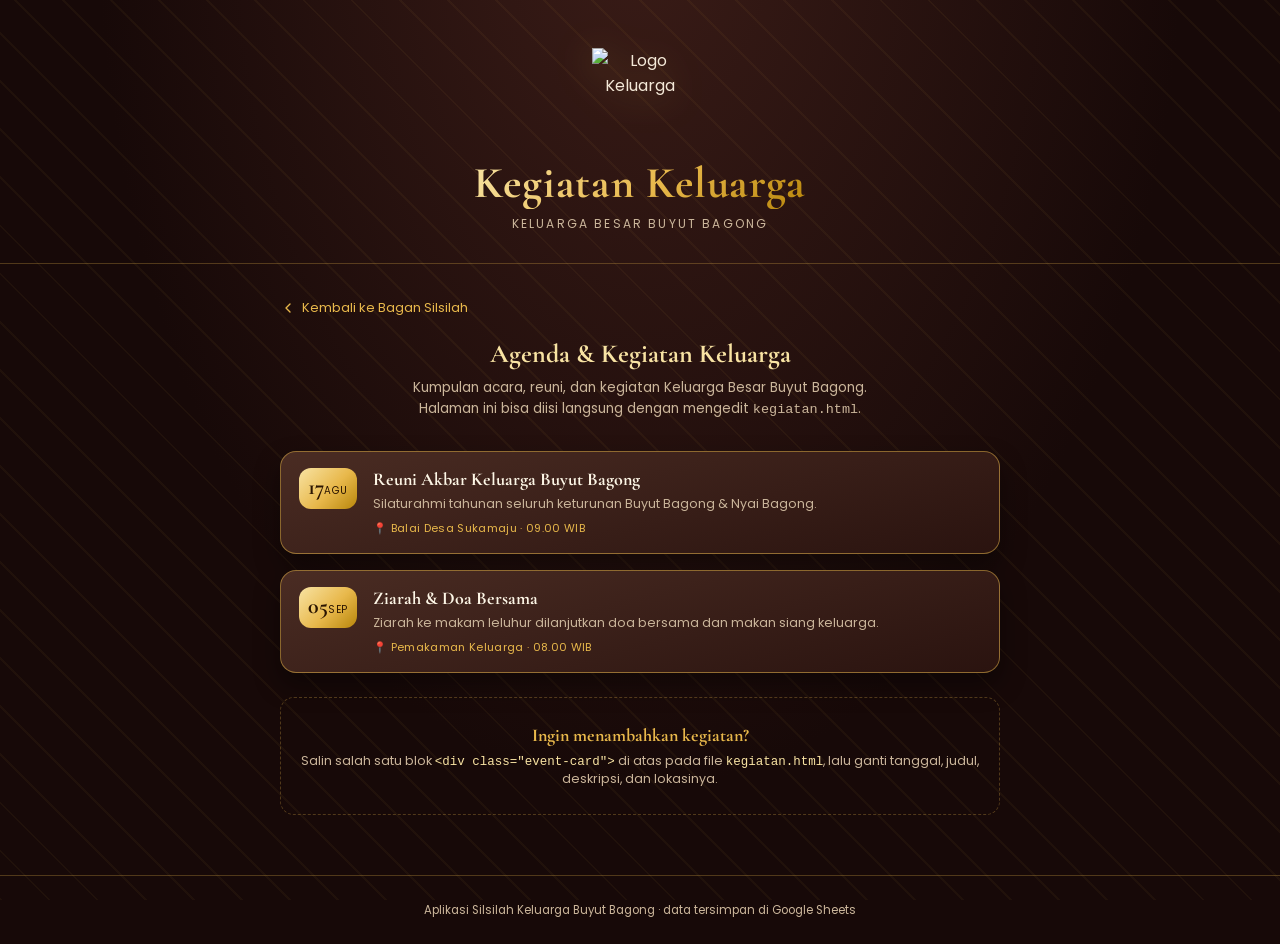
==== kegiatan.html @ 1fa36b62 "Add files via upload" ====
<!DOCTYPE html>
<html lang="id">
<head>
<meta charset="UTF-8">
<meta name="viewport" content="width=device-width, initial-scale=1.0, viewport-fit=cover">
<title>Kegiatan — Silsilah Keluarga Buyut Bagong</title>

<link rel="manifest" href="manifest.webmanifest">
<meta name="theme-color" content="#170908">
<meta name="mobile-web-app-capable" content="yes">
<meta name="apple-mobile-web-app-capable" content="yes">
<meta name="apple-mobile-web-app-status-bar-style" content="black-translucent">
<meta name="apple-mobile-web-app-title" content="Silsilah Bagong">
<link rel="apple-touch-icon" href="assets/icons/icon-180.png">
<link rel="icon" type="image/png" sizes="32x32" href="assets/icons/favicon-32.png">
<link rel="icon" type="image/png" sizes="16x16" href="assets/icons/favicon-16.png">

<link rel="stylesheet" href="assets/style.css">
<style>
  /* Gaya khusus halaman Kegiatan */
  .kegiatan-wrap{ max-width:760px; margin:0 auto; padding:34px 20px 60px; position:relative; z-index:1; }
  .kegiatan-intro{ text-align:center; margin-bottom:30px; }
  .kegiatan-intro h2{ font-family:var(--font-display); color:var(--gold-1); font-size:26px; margin:0 0 8px; }
  .kegiatan-intro p{ color:var(--cream-dim); font-size:13.5px; max-width:480px; margin:0 auto; line-height:1.6; }

  .event-card{
    display:flex; gap:16px; align-items:flex-start;
    background:linear-gradient(165deg,#4a2c23,#2a130f);
    border:1.5px solid rgba(232,184,75,.5);
    border-radius:16px;
    padding:16px 18px;
    margin-bottom:16px;
    box-shadow:0 12px 26px rgba(0,0,0,.4);
  }
  .event-date{
    flex:none; width:58px; text-align:center;
    background:var(--gold-grad); color:#2a1400;
    border-radius:12px; padding:8px 4px;
  }
  .event-date .d{ font-family:var(--font-display); font-weight:700; font-size:22px; line-height:1; }
  .event-date .m{ font-size:10px; text-transform:uppercase; letter-spacing:.06em; }
  .event-body h3{ font-family:var(--font-display); color:#fdf6e6; font-size:18px; margin:0 0 4px; }
  .event-body p{ color:var(--cream-dim); font-size:12.5px; line-height:1.6; margin:0; }
  .event-body .meta{ color:var(--gold-2); font-size:11px; margin-top:6px; letter-spacing:.03em; }

  .empty-note{
    text-align:center; color:var(--cream-dim); font-size:12.5px;
    border:1px dashed var(--line); border-radius:14px; padding:26px 18px; margin-top:24px;
  }
  .empty-note b{ color:var(--gold-2); display:block; margin-bottom:6px; font-family:var(--font-display); font-size:18px; }
  .empty-note code{ color:var(--gold-1); }

  .back-link{
    display:inline-flex; align-items:center; gap:6px;
    color:var(--gold-2); text-decoration:none; font-size:13px;
    margin-bottom:20px;
  }
  .back-link:hover{ color:var(--gold-1); }
</style>
</head>
<body>

  <header class="site-header">
    <img id="logo" class="logo" alt="Logo Keluarga">
    <h1 id="appTitle">Kegiatan Keluarga</h1>
    <p id="appSubtitle">Keluarga Besar Buyut Bagong</p>
  </header>

  <main class="kegiatan-wrap">
    <a href="index.html" class="back-link">
      <svg width="16" height="16" viewBox="0 0 24 24" fill="none" stroke="currentColor" stroke-width="2" stroke-linecap="round" stroke-linejoin="round"><polyline points="15 18 9 12 15 6"/></svg>
      Kembali ke Bagan Silsilah
    </a>

    <div class="kegiatan-intro">
      <h2>Agenda &amp; Kegiatan Keluarga</h2>
      <p>Kumpulan acara, reuni, dan kegiatan Keluarga Besar Buyut Bagong. Halaman ini bisa diisi langsung dengan mengedit <code>kegiatan.html</code>.</p>
    </div>

    <!-- Contoh kartu kegiatan — salin blok <div class="event-card"> ini untuk menambah kegiatan baru -->
    <div class="event-card">
      <div class="event-date"><span class="d">17</span><span class="m">Agu</span></div>
      <div class="event-body">
        <h3>Reuni Akbar Keluarga Buyut Bagong</h3>
        <p>Silaturahmi tahunan seluruh keturunan Buyut Bagong &amp; Nyai Bagong.</p>
        <div class="meta">📍 Balai Desa Sukamaju · 09.00 WIB</div>
      </div>
    </div>

    <div class="event-card">
      <div class="event-date"><span class="d">05</span><span class="m">Sep</span></div>
      <div class="event-body">
        <h3>Ziarah &amp; Doa Bersama</h3>
        <p>Ziarah ke makam leluhur dilanjutkan doa bersama dan makan siang keluarga.</p>
        <div class="meta">📍 Pemakaman Keluarga · 08.00 WIB</div>
      </div>
    </div>

    <div class="empty-note">
      <b>Ingin menambahkan kegiatan?</b>
      Salin salah satu blok <code>&lt;div class="event-card"&gt;</code> di atas pada file <code>kegiatan.html</code>, lalu ganti tanggal, judul, deskripsi, dan lokasinya.
    </div>
  </main>

  <footer>
    Aplikasi Silsilah Keluarga Buyut Bagong · data tersimpan di Google Sheets
  </footer>

  <!-- ============ BOTTOM NAV ============ -->
  <nav class="bottom-nav" id="bottomNav">
    <a href="index.html">
      <svg viewBox="0 0 24 24" fill="none" stroke="currentColor" stroke-width="2" stroke-linecap="round" stroke-linejoin="round"><path d="M3 11l9-8 9 8"/><path d="M5 10v10h14V10"/></svg>
      <span>Beranda</span>
    </a>
    <a href="index.html#cari" onclick="sessionStorage.setItem('sbb_open_search','1')">
      <svg viewBox="0 0 24 24" fill="none" stroke="currentColor" stroke-width="2" stroke-linecap="round" stroke-linejoin="round"><circle cx="11" cy="11" r="7"/><line x1="21" y1="21" x2="16.65" y2="16.65"/></svg>
      <span>Cari</span>
    </a>
    <a href="index.html?add=1" class="nav-add">
      <span class="add-circle">
        <svg viewBox="0 0 24 24" fill="none" stroke="currentColor" stroke-width="2.6" stroke-linecap="round"><line x1="12" y1="5" x2="12" y2="19"/><line x1="5" y1="12" x2="19" y2="12"/></svg>
      </span>
      <span>Tambah</span>
    </a>
    <a href="kegiatan.html" class="active">
      <svg viewBox="0 0 24 24" fill="none" stroke="currentColor" stroke-width="2" stroke-linecap="round" stroke-linejoin="round"><rect x="3" y="4" width="18" height="18" rx="2"/><line x1="16" y1="2" x2="16" y2="6"/><line x1="8" y1="2" x2="8" y2="6"/><line x1="3" y1="10" x2="21" y2="10"/></svg>
      <span>Kegiatan</span>
    </a>
  </nav>

  <script src="assets/config.js"></script>
  <script>
    document.getElementById('logo').src = CONFIG.LOGO_URL;
  </script>
  <script src="assets/pwa.js"></script>
</body>
</html>
---- assets/style.css ----
/* =====================================================================
   Silsilah Keluarga Buyut Bagong — Design System
   Palette diambil dari logo: maroon gelap + emas gradasi (gaya wayang)
   Display face : 'Cormorant Garamond'  (elegan, nuansa undangan Jawa)
   Body face    : 'Poppins'
   ===================================================================== */

@import url('https://fonts.googleapis.com/css2?family=Cormorant+Garamond:ital,wght@0,500;0,600;0,700;1,600&family=Poppins:wght@300;400;500;600;700&display=swap');

:root{
  --bg-0:#170908;
  --bg-1:#231110;
  --bg-2:#2b1512;
  --bg-card:#2f1815;
  --line: rgba(232,184,75,.28);
  --tree-line: rgba(232,184,75,.6);

  --gold-1:#f8e3a3;
  --gold-2:#e8b84b;
  --gold-3:#b8860b;
  --gold-grad: linear-gradient(135deg,var(--gold-1),var(--gold-2) 55%,var(--gold-3));

  --rose-1:#f0c3a6;
  --rose-2:#d98e5f;
  --rose-3:#a85a2e;
  --rose-grad: linear-gradient(135deg,var(--rose-1),var(--rose-2) 55%,var(--rose-3));

  --cream:#f4e9d8;
  --cream-dim:#cbb69b;
  --shadow: 0 14px 34px rgba(0,0,0,.45);

  --radius: 16px;
  --font-display:'Cormorant Garamond', serif;
  --font-body:'Poppins', sans-serif;
}

*{ box-sizing:border-box; }
html{ scroll-behavior:smooth; }
body{
  margin:0;
  background:
    radial-gradient(ellipse at 50% -10%, #3a1c17 0%, var(--bg-0) 60%),
    var(--bg-0);
  color:var(--cream);
  font-family:var(--font-body);
  min-height:100vh;
}

/* subtle batik-parang texture overlay */
body::before{
  content:"";
  position:fixed; inset:0;
  pointer-events:none;
  opacity:.05;
  background-image: repeating-linear-gradient(45deg, var(--gold-2) 0 2px, transparent 2px 34px);
  z-index:0;
}

button, input, select, textarea{ font-family:inherit; }

::selection{ background:var(--gold-3); color:var(--bg-0); }

/* ---------- Scrollbar ---------- */
::-webkit-scrollbar{ height:10px; width:10px; }
::-webkit-scrollbar-thumb{ background:var(--gold-3); border-radius:10px; }
::-webkit-scrollbar-track{ background:var(--bg-1); }

/* ---------- Header ---------- */
.site-header{
  position:relative; z-index:2;
  display:flex; flex-direction:column; align-items:center;
  text-align:center;
  padding:48px 20px 30px;
  border-bottom:1px solid var(--line);
}
.site-header .logo{
  width:96px; height:96px; object-fit:contain;
  filter:drop-shadow(0 6px 18px rgba(232,184,75,.35));
  margin-bottom:14px;
}
.site-header h1{
  font-family:var(--font-display);
  font-weight:700;
  font-size:clamp(21px,6vw,44px);
  line-height:1.15;
  letter-spacing:.02em;
  margin:0;
  background:var(--gold-grad);
  -webkit-background-clip:text; background-clip:text; color:transparent;
}
.site-header p{
  margin:6px 0 0;
  color:var(--cream-dim);
  letter-spacing:.18em;
  text-transform:uppercase;
  font-size:12px;
}

@media (max-width:480px){
  .site-header{ padding:28px 16px 20px; }
  .site-header .logo{ width:64px; height:64px; margin-bottom:10px; }
  .site-header p{ font-size:10px; letter-spacing:.12em; }
}

/* ---------- Toolbar ---------- */
.toolbar{
  position:sticky; top:0; z-index:10;
  display:flex; gap:12px; align-items:center; justify-content:center;
  flex-wrap:wrap;
  padding:14px 20px;
  background:rgba(23,9,8,.86);
  backdrop-filter:blur(8px);
  border-bottom:1px solid var(--line);
}
.search-box{
  position:relative;
  width:min(360px,60vw);
}
.search-box input{
  width:100%;
  padding:10px 14px 10px 38px;
  border-radius:999px;
  border:1px solid var(--line);
  background:var(--bg-2);
  color:var(--cream);
  font-size:14px;
  outline:none;
  transition:border-color .2s;
}
.search-box input:focus{ border-color:var(--gold-2); }
.search-box svg{
  position:absolute; left:13px; top:50%; transform:translateY(-50%);
  width:16px; height:16px; opacity:.6;
}
.btn{
  border:1px solid var(--gold-3);
  background:var(--gold-grad);
  color:#2a1400;
  font-weight:600;
  font-size:13.5px;
  padding:10px 18px;
  border-radius:999px;
  cursor:pointer;
  transition:transform .15s, box-shadow .15s;
  white-space:nowrap;
}
.btn:hover{ transform:translateY(-1px); box-shadow:0 8px 18px rgba(232,184,75,.25); }
.btn.ghost{
  background:transparent;
  color:var(--gold-1);
}
.btn.danger{
  background:linear-gradient(135deg,#e28a7c,#a13d2e);
  border-color:#a13d2e;
  color:#fff2ec;
}
.btn.small{ padding:6px 12px; font-size:12px; }

/* ---------- Tree canvas (pan & zoom) ---------- */
.tree-wrap{
  position:relative; z-index:1;
  height:min(76vh, 760px);
  min-height:420px;
  overflow:hidden;
  touch-action:none;
  cursor:grab;
  background:
    radial-gradient(ellipse at 50% 0%, rgba(232,184,75,.05), transparent 60%);
  border-top:1px solid var(--line);
  border-bottom:1px solid var(--line);
}
.tree-wrap.grabbing{ cursor:grabbing; }
.tree-root{
  position:absolute; top:0; left:0;
  display:inline-flex; flex-direction:column; align-items:center;
  gap:56px;
  padding:50px 60px 140px;
  transform-origin:0 0;
  will-change:transform;
}

/* Kontrol zoom */
.zoom-controls{
  position:absolute; right:16px; bottom:16px; z-index:5;
  display:flex; flex-direction:column; gap:8px;
}
.zoom-controls button{
  width:38px; height:38px;
  border-radius:10px;
  border:1px solid var(--gold-2);
  background:rgba(43,21,18,.92);
  color:var(--gold-1);
  font-size:18px; font-weight:600;
  cursor:pointer;
  box-shadow:0 6px 16px rgba(0,0,0,.4);
  display:flex; align-items:center; justify-content:center;
  transition:background .15s, transform .15s;
}
.zoom-controls button:hover{ background:rgba(232,184,75,.18); transform:translateY(-1px); }
.zoom-controls button:active{ transform:translateY(0); }
#btnZoomReset{ font-size:15px; }

.zoom-hint{
  position:absolute; left:16px; bottom:16px; z-index:5;
  font-size:10.5px; letter-spacing:.04em;
  color:var(--cream-dim);
  background:rgba(23,9,8,.7);
  border:1px solid var(--line);
  padding:5px 10px; border-radius:999px;
  pointer-events:none;
  opacity:.85;
  transition:opacity .4s;
}
.zoom-hint.fade{ opacity:0; }

@media (max-width:640px){
  .tree-wrap{ height:70vh; min-height:360px; }
  .zoom-hint{ font-size:9.5px; padding:4px 9px; }
}

.gen-badge{
  font-family:var(--font-display);
  font-style:italic;
  font-size:14px;
  color:var(--gold-2);
  letter-spacing:.08em;
  display:flex; align-items:center; gap:10px;
  margin-bottom:-30px;
}
.gen-badge::before, .gen-badge::after{
  content:""; width:36px; height:1px; background:var(--line);
}

.forest{
  display:flex; gap:90px; align-items:flex-start; justify-content:center;
  flex-wrap:wrap;
}

.couple-block{ display:flex; flex-direction:column; align-items:center; }

.couple-row{
  display:flex; align-items:center; gap:0;
  position:relative;
}

/* connector between husband & wife — dibuat rapat agar kontras dgn jarak antar saudara */
.knot{
  width:30px; height:30px;
  display:flex; align-items:center; justify-content:center;
  margin:0 -13px;
  z-index:2;
  filter:drop-shadow(0 2px 4px rgba(0,0,0,.5));
}
.knot svg{ width:100%; height:100%; }

/* ---------- Person card ---------- */
.card{
  position:relative;
  width:172px;
  background:linear-gradient(165deg,#4a2c23 0%,#331a15 55%,#2a130f 100%);
  border-radius:var(--radius);
  border:1.5px solid rgba(232,184,75,.55);
  box-shadow:0 0 0 1px rgba(0,0,0,.35), 0 16px 30px rgba(0,0,0,.55);
  padding:14px 12px 16px;
  text-align:center;
  cursor:pointer;
  transition:transform .18s ease, border-color .18s ease, box-shadow .18s ease;
}
.card:hover{ transform:translateY(-4px); box-shadow:0 0 0 1px rgba(232,184,75,.3), 0 18px 34px rgba(0,0,0,.6); }
.card.male{ border-top:5px solid transparent; border-image:var(--gold-grad) 1; border-color: var(--gold-3) rgba(232,184,75,.55) rgba(232,184,75,.55) rgba(232,184,75,.55); }
.card.female{ border-top:5px solid transparent; border-image:var(--rose-grad) 1; border-color: var(--rose-3) rgba(240,195,166,.5) rgba(240,195,166,.5) rgba(240,195,166,.5); }
.card.male:hover{ border-color:var(--gold-2); }
.card.female:hover{ border-color:var(--rose-2); }

.card.highlight{ outline:2px solid var(--gold-1); outline-offset:3px; }

.card .frame{
  width:80px; height:80px;
  margin:0 auto 10px;
  border-radius:50%;
  padding:3px;
  background:var(--gold-grad);
  box-shadow:0 4px 14px rgba(0,0,0,.5);
}
.card.female .frame{ background:var(--rose-grad); }
.card .frame img{
  width:100%; height:100%; object-fit:cover; border-radius:50%;
  display:block;
  background:#d9dbe0;
}
.card .name{
  font-family:var(--font-display);
  font-weight:700;
  font-size:18px;
  line-height:1.2;
  color:#fdf6e6;
  margin:0 0 4px;
}
.card .meta{
  font-size:11px;
  color:var(--gold-1);
  letter-spacing:.03em;
  opacity:.85;
}

/* ---------- Photo upload (form) ---------- */
.photo-upload{
  display:flex; align-items:center; gap:14px;
}
.photo-upload .preview{
  width:72px; height:72px; border-radius:50%;
  overflow:hidden; flex:none;
  border:2px solid var(--gold-2);
  background:#d9dbe0;
}
.photo-upload .preview img{ width:100%; height:100%; object-fit:cover; display:block; }
.photo-upload .actions{ display:flex; flex-direction:column; gap:6px; }
.photo-upload input[type=file]{ display:none; }
.photo-upload .file-label{
  display:inline-block;
  border:1px solid var(--gold-3);
  background:transparent;
  color:var(--gold-1);
  font-size:12.5px;
  font-weight:600;
  padding:7px 14px;
  border-radius:999px;
  cursor:pointer;
  text-align:center;
}
.photo-upload .file-label:hover{ background:rgba(232,184,75,.12); }
.photo-upload .remove-photo{
  background:none; border:none; color:var(--cream-dim);
  font-size:11.5px; text-decoration:underline; cursor:pointer; padding:0;
}
.photo-upload .remove-photo:hover{ color:var(--rose-2); }

/* children connectors (simple org-chart lines) */
.children-wrap{ position:relative; padding-top:40px; }
.children-wrap::before{
  content:"";
  position:absolute; top:0; left:50%; transform:translateX(-50%);
  width:2.5px; height:40px;
  background:var(--tree-line);
  border-radius:2px;
}
.children-wrap.collapsed .children{ display:none; }
.children-wrap.collapsed::before{ opacity:.4; }

/* tombol sembunyikan/tampilkan cabang keturunan */
.branch-toggle{
  position:absolute; top:9px; left:50%; transform:translate(-50%,0);
  width:24px; height:24px; border-radius:50%;
  background:var(--bg-1);
  border:1.5px solid var(--gold-2);
  color:var(--gold-1);
  display:flex; align-items:center; justify-content:center;
  cursor:pointer; z-index:4; padding:0;
  box-shadow:0 3px 8px rgba(0,0,0,.4);
  transition:background .15s, transform .15s;
}
.branch-toggle:hover{ background:var(--gold-2); color:#2a1400; }
.branch-toggle svg{ width:11px; height:11px; transition:transform .2s ease; }
.branch-toggle.collapsed svg{ transform:rotate(-90deg); }
.branch-toggle .count{
  position:absolute; top:-8px; right:-8px;
  background:var(--gold-2); color:#2a1400;
  font-size:8.5px; font-weight:700;
  border-radius:999px; padding:1px 4px;
  min-width:14px; text-align:center;
  display:none;
}
.branch-toggle.collapsed .count{ display:block; }

.children{
  display:flex; gap:76px; position:relative;
  padding-top:0;
}
.children::before{
  content:"";
  position:absolute; top:0; left:0; right:0; height:2.5px;
  background:var(--tree-line);
  margin:0 auto;
  border-radius:2px;
}
.child-branch{ position:relative; padding-top:40px; }
.child-branch::before{
  content:"";
  position:absolute; top:0; left:50%; transform:translateX(-50%);
  width:2.5px; height:40px;
  background:var(--tree-line);
  border-radius:2px;
}
.children.single::before{ display:none; }

.empty-state{
  text-align:center; color:var(--cream-dim);
  padding:80px 20px; font-size:15px;
}
.empty-state b{ color:var(--gold-2); display:block; margin-bottom:6px; font-family:var(--font-display); font-size:22px; }

/* ---------- Modal ---------- */
.overlay{
  position:fixed; inset:0; z-index:50;
  background:rgba(10,4,3,.72);
  backdrop-filter:blur(3px);
  display:flex; align-items:center; justify-content:center;
  padding:20px;
  opacity:0; pointer-events:none;
  transition:opacity .2s;
}
.overlay.open{ opacity:1; pointer-events:auto; }

.modal{
  width:min(480px,100%);
  max-height:88vh; overflow-y:auto;
  background:linear-gradient(180deg,var(--bg-card),var(--bg-1));
  border:1px solid var(--line);
  border-radius:20px;
  box-shadow:var(--shadow);
  padding:28px 26px 24px;
  transform:translateY(14px);
  transition:transform .2s;
}
.overlay.open .modal{ transform:translateY(0); }

.modal-close{
  position:absolute; top:14px; right:16px;
  background:none; border:none; color:var(--cream-dim);
  font-size:22px; cursor:pointer; line-height:1;
}
.modal-close:hover{ color:var(--gold-1); }

.detail-head{ display:flex; gap:16px; align-items:center; margin-bottom:18px; }
.detail-head .frame{ width:84px; height:84px; flex:none; }
.detail-head h2{ font-family:var(--font-display); margin:0 0 4px; font-size:24px; color:var(--gold-1); }
.tag{
  display:inline-block;
  font-size:9.5px;
  letter-spacing:.12em;
  text-transform:uppercase;
  padding:3px 9px;
  border-radius:999px;
  border:1px solid var(--line);
  color:var(--gold-2);
}
.detail-head .tag{ font-size:10px; }

.detail-rows{ display:grid; gap:10px; margin-bottom:18px; }
.detail-row{ display:flex; justify-content:space-between; gap:14px; font-size:13.5px; border-bottom:1px dashed var(--line); padding-bottom:8px; }
.detail-row span:first-child{ color:var(--cream-dim); }
.detail-row span:last-child{ text-align:right; }

.modal-actions{ display:flex; gap:10px; justify-content:flex-end; flex-wrap:wrap; margin-top:8px; }
.relation-actions{
  display:flex; gap:8px; flex-wrap:wrap;
  padding-top:14px; margin-top:4px;
  border-top:1px dashed var(--line);
}
.relation-actions .btn{ font-size:12px; padding:7px 13px; }

/* ---------- Form ---------- */
.form-grid{ display:grid; grid-template-columns:1fr 1fr; gap:12px; }
.form-grid .full{ grid-column:1/-1; }
label{ display:block; font-size:12px; color:var(--cream-dim); margin-bottom:5px; }
input[type=text], input[type=date], input[type=url], select, textarea{
  width:100%;
  background:var(--bg-2);
  border:1px solid var(--line);
  color:var(--cream);
  border-radius:10px;
  padding:9px 11px;
  font-size:13.5px;
  outline:none;
}
input:focus, select:focus, textarea:focus{ border-color:var(--gold-2); }
textarea{ resize:vertical; min-height:60px; }

.field-hint{ font-size:11px; color:var(--cream-dim); margin-top:4px; }

/* ---------- Toast ---------- */
.toast{
  position:fixed; bottom:24px; left:50%; transform:translateX(-50%) translateY(20px);
  background:var(--bg-card); border:1px solid var(--gold-2);
  color:var(--cream); padding:12px 20px; border-radius:12px;
  font-size:13.5px; box-shadow:var(--shadow);
  z-index:80; opacity:0; pointer-events:none; transition:all .25s;
}
.toast.show{ opacity:1; transform:translateX(-50%) translateY(0); }

.loader{
  display:flex; align-items:center; justify-content:center;
  gap:10px; padding:80px 20px; color:var(--cream-dim);
}
.loader .spin{
  width:22px; height:22px; border-radius:50%;
  border:2.5px solid var(--line); border-top-color:var(--gold-2);
  animation:spin 1s linear infinite;
}
@keyframes spin{ to{ transform:rotate(360deg); } }

footer{
  text-align:center; padding:26px; color:var(--cream-dim); font-size:11.5px;
  border-top:1px solid var(--line); position:relative; z-index:1;
}

/* ---------- Bottom nav (mobile) ---------- */
.bottom-nav{
  display:none; /* hanya tampil di layar mobile, lihat media query di bawah */
  position:fixed; left:0; right:0; bottom:0; z-index:60;
  justify-content:space-around; align-items:flex-end;
  background:rgba(20,8,7,.96);
  backdrop-filter:blur(12px);
  border-top:1px solid var(--line);
  padding:7px 4px calc(7px + env(safe-area-inset-bottom, 0px));
  box-shadow:0 -8px 24px rgba(0,0,0,.4);
}
.bottom-nav button{
  flex:1;
  display:flex; flex-direction:column; align-items:center; gap:3px;
  background:none; border:none; cursor:pointer;
  color:var(--cream-dim);
  font-size:10px; letter-spacing:.02em;
  padding:6px 2px 2px;
}
.bottom-nav button svg{ width:20px; height:20px; }
.bottom-nav button:active{ color:var(--gold-1); }
.bottom-nav button.nav-add{
  position:relative; top:-16px;
  font-size:10.5px;
  color:var(--gold-1);
}
.bottom-nav .add-circle{
  width:50px; height:50px; border-radius:50%;
  background:var(--gold-grad);
  display:flex; align-items:center; justify-content:center;
  color:#2a1400;
  box-shadow:0 8px 20px rgba(232,184,75,.45), 0 0 0 5px var(--bg-0);
  margin-bottom:2px;
}

@media (max-width:640px){
  .bottom-nav{ display:flex; }
  body{ padding-bottom:78px; }
  .toolbar{ position:sticky; }
  .toolbar .btn{ display:none; } /* dipindah ke bottom nav */
  .search-box{ width:100%; }
  .tree-wrap{ height:calc(70vh - 20px); }
}

/* ---------- PWA install banner ---------- */
.pwa-banner{
  position:fixed; left:16px; right:16px; bottom:16px; z-index:90;
  max-width:480px; margin:0 auto;
  display:flex; align-items:flex-start; gap:12px;
  background:linear-gradient(165deg,#4a2c23,#2a130f);
  border:1px solid var(--gold-2);
  border-radius:16px;
  padding:14px 14px 14px 12px;
  box-shadow:0 18px 40px rgba(0,0,0,.55);
  transform:translateY(140%);
  opacity:0;
  transition:transform .3s ease, opacity .3s ease;
}
.pwa-banner.show{ transform:translateY(0); opacity:1; }
.pwa-banner-icon{ width:42px; height:42px; border-radius:10px; flex:none; }
.pwa-banner-text{ display:flex; flex-direction:column; gap:3px; flex:1; min-width:0; }
.pwa-banner-text strong{ font-family:var(--font-display); font-size:16px; color:var(--gold-1); }
.pwa-banner-text span{ font-size:12.5px; color:var(--cream-dim); line-height:1.4; }
.pwa-ios-steps{
  margin-top:6px; font-size:11.5px; color:var(--cream-dim);
  background:rgba(0,0,0,.25); border-radius:8px; padding:7px 9px; line-height:1.6;
}
.pwa-key{
  display:inline-block; background:rgba(232,184,75,.15); color:var(--gold-1);
  border:1px solid var(--line); border-radius:6px; padding:1px 6px; font-size:11px; margin:0 2px;
}
.pwa-banner-actions{ display:flex; flex-direction:column; align-items:flex-end; gap:8px; flex:none; }
.pwa-banner-actions .btn{ white-space:nowrap; }
.pwa-close{
  background:none; border:none; color:var(--cream-dim);
  font-size:18px; line-height:1; cursor:pointer; padding:2px 4px;
}
.pwa-close:hover{ color:var(--gold-1); }

@media (max-width:640px){
  .pwa-banner{ bottom:calc(78px + 10px); } /* naik di atas bottom nav mobile */
}

@media (max-width:480px){
  .pwa-banner{ flex-wrap:wrap; }
  .pwa-banner-actions{ flex-direction:row; width:100%; justify-content:flex-end; }
}

@media (max-width:640px){
  .card{ width:140px; padding:12px 8px 14px; }
  .card .frame{ width:60px; height:60px; }
  .card .name{ font-size:15px; }
  .forest{ gap:48px; }
  .children{ gap:36px; }
  .knot{ width:24px; height:24px; margin:0 -10px; }
  .form-grid{ grid-template-columns:1fr; }
}
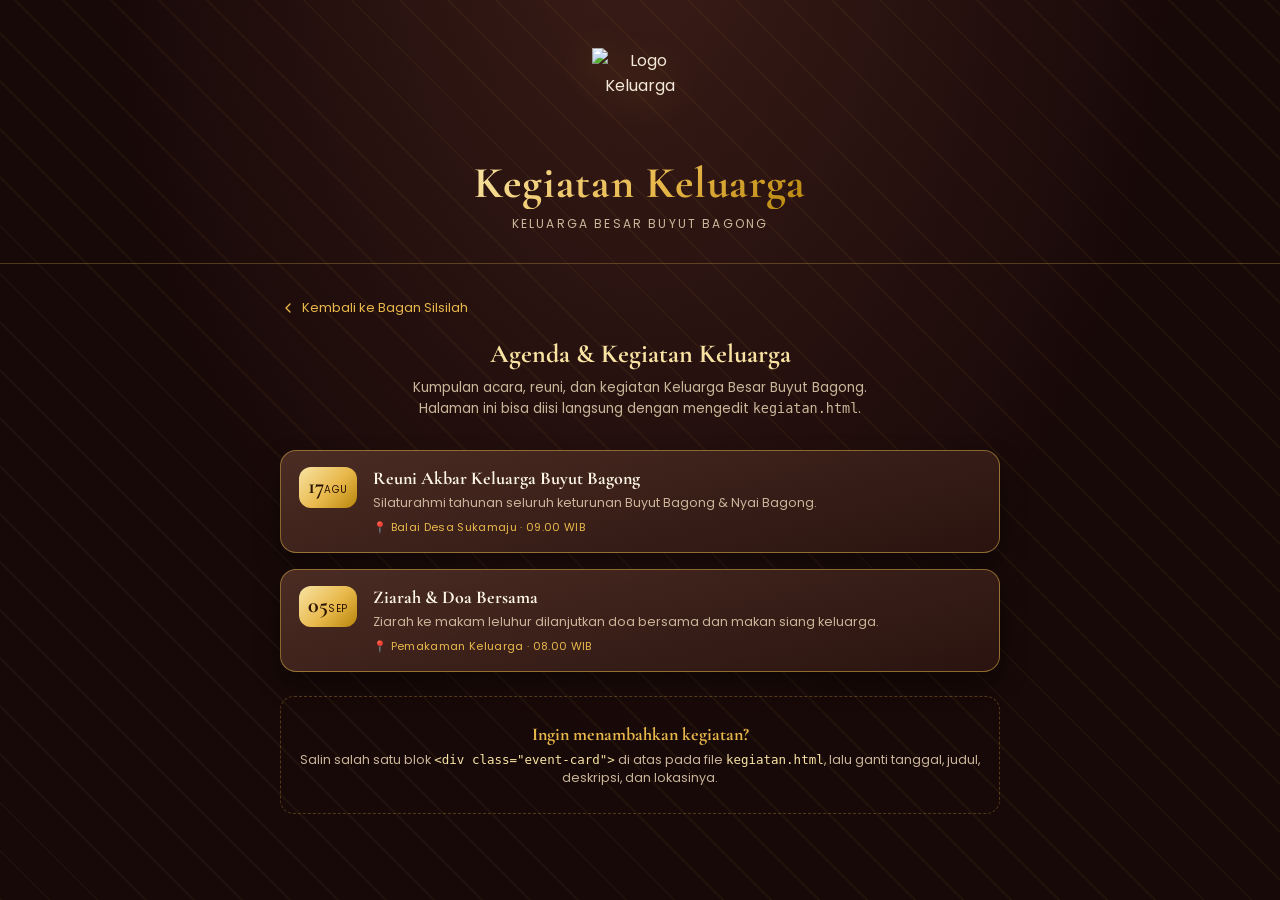
==== commit 83961672: "Add files via upload" ====
--- a/kegiatan.html
+++ b/kegiatan.html
@@ -102,10 +102,6 @@
     </div>
   </main>
 
-  <footer>
-    Aplikasi Silsilah Keluarga Buyut Bagong · data tersimpan di Google Sheets
-  </footer>
-
   <!-- ============ BOTTOM NAV ============ -->
   <nav class="bottom-nav" id="bottomNav">
     <a href="index.html">
--- a/assets/style.css
+++ b/assets/style.css
@@ -523,8 +523,17 @@
   font-size:10px; letter-spacing:.02em;
   padding:6px 2px 2px;
 }
-.bottom-nav button svg{ width:20px; height:20px; }
-.bottom-nav button:active{ color:var(--gold-1); }
+.bottom-nav a{
+  flex:1;
+  display:flex; flex-direction:column; align-items:center; gap:3px;
+  color:var(--cream-dim);
+  text-decoration:none;
+  font-size:10px; letter-spacing:.02em;
+  padding:6px 2px 2px;
+}
+.bottom-nav button svg, .bottom-nav a svg{ width:20px; height:20px; }
+.bottom-nav button:active, .bottom-nav a:active{ color:var(--gold-1); }
+.bottom-nav a.active{ color:var(--gold-1); }
 .bottom-nav button.nav-add{
   position:relative; top:-16px;
   font-size:10.5px;
@@ -542,10 +551,40 @@
 @media (max-width:640px){
   .bottom-nav{ display:flex; }
   body{ padding-bottom:78px; }
-  .toolbar{ position:sticky; }
+  .tree-wrap{ height:calc(70vh - 20px); }
+
+  /* Header minimalis: logo + judul sejajar, freeze di atas */
+  .site-header{
+    position:sticky; top:0; z-index:40;
+    flex-direction:row; align-items:center; justify-content:flex-start;
+    text-align:left;
+    gap:10px;
+    padding:12px 16px;
+    background:rgba(23,9,8,.97);
+    backdrop-filter:blur(10px);
+  }
+  .site-header .logo{
+    width:34px; height:34px; margin-bottom:0; flex:none;
+    filter:drop-shadow(0 2px 6px rgba(232,184,75,.3));
+  }
+  .site-header h1{
+    font-size:16px; line-height:1.2; letter-spacing:0;
+    text-align:left;
+  }
+  .site-header p{ display:none; }
+
+  /* Kolom pencarian disembunyikan secara default; muncul saat tombol "Cari" di bottom nav ditekan */
+  .toolbar{
+    display:none;
+    position:sticky; top:58px; z-index:35;
+  }
+  .toolbar.mobile-open{ display:flex; }
   .toolbar .btn{ display:none; } /* dipindah ke bottom nav */
   .search-box{ width:100%; }
-  .tree-wrap{ height:calc(70vh - 20px); }
+
+  /* Tombol zoom manual disembunyikan di mobile — sudah cukup dengan cubit/geser & tombol Beranda */
+  .zoom-controls{ display:none; }
+  .zoom-hint{ display:none; }
 }
 
 /* ---------- PWA install banner ---------- */
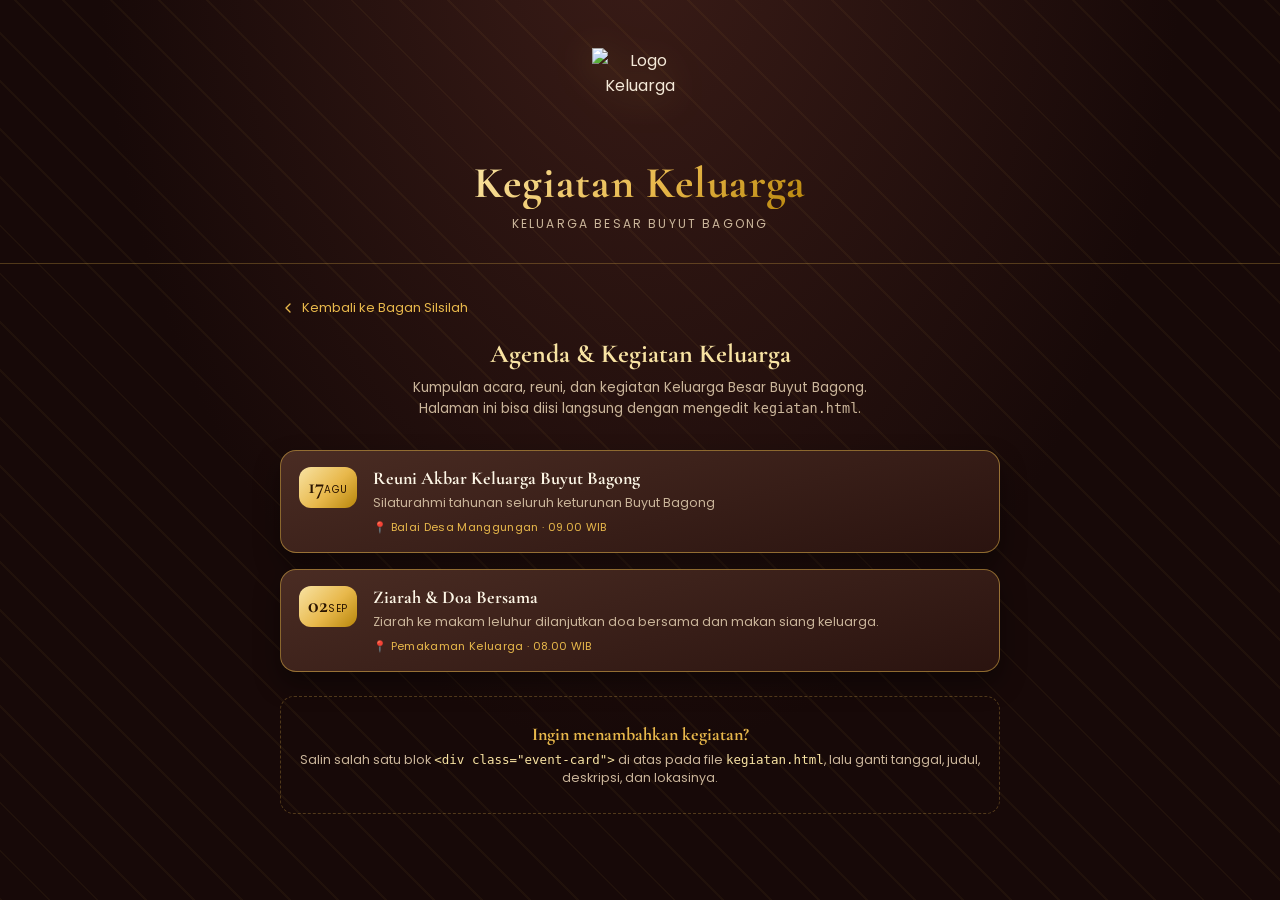
==== commit 76f26287: "Update kegiatan.html" ====
--- a/kegiatan.html
+++ b/kegiatan.html
@@ -62,8 +62,10 @@
 
   <header class="site-header">
     <img id="logo" class="logo" alt="Logo Keluarga">
-    <h1 id="appTitle">Kegiatan Keluarga</h1>
-    <p id="appSubtitle">Keluarga Besar Buyut Bagong</p>
+    <div class="title-group">
+      <h1 id="appTitle">Kegiatan Keluarga</h1>
+      <p id="appSubtitle">Keluarga Besar Buyut Bagong</p>
+    </div>
   </header>
 
   <main class="kegiatan-wrap">
@@ -82,13 +84,13 @@
       <div class="event-date"><span class="d">17</span><span class="m">Agu</span></div>
       <div class="event-body">
         <h3>Reuni Akbar Keluarga Buyut Bagong</h3>
-        <p>Silaturahmi tahunan seluruh keturunan Buyut Bagong &amp; Nyai Bagong.</p>
-        <div class="meta">📍 Balai Desa Sukamaju · 09.00 WIB</div>
+        <p>Silaturahmi tahunan seluruh keturunan Buyut Bagong</p>
+        <div class="meta">📍 Balai Desa Manggungan · 09.00 WIB</div>
       </div>
     </div>
 
     <div class="event-card">
-      <div class="event-date"><span class="d">05</span><span class="m">Sep</span></div>
+      <div class="event-date"><span class="d">02</span><span class="m">Sep</span></div>
       <div class="event-body">
         <h3>Ziarah &amp; Doa Bersama</h3>
         <p>Ziarah ke makam leluhur dilanjutkan doa bersama dan makan siang keluarga.</p>
--- a/assets/style.css
+++ b/assets/style.css
@@ -173,8 +173,8 @@
 .tree-root{
   position:absolute; top:0; left:0;
   display:inline-flex; flex-direction:column; align-items:center;
-  gap:56px;
-  padding:50px 60px 140px;
+  gap:38px;
+  padding:36px 40px 90px;
   transform-origin:0 0;
   will-change:transform;
 }
@@ -221,18 +221,18 @@
 .gen-badge{
   font-family:var(--font-display);
   font-style:italic;
-  font-size:14px;
+  font-size:13px;
   color:var(--gold-2);
   letter-spacing:.08em;
   display:flex; align-items:center; gap:10px;
-  margin-bottom:-30px;
+  margin-bottom:-18px;
 }
 .gen-badge::before, .gen-badge::after{
   content:""; width:36px; height:1px; background:var(--line);
 }
 
 .forest{
-  display:flex; gap:90px; align-items:flex-start; justify-content:center;
+  display:flex; gap:56px; align-items:flex-start; justify-content:center;
   flex-wrap:wrap;
 }
 
@@ -245,9 +245,9 @@
 
 /* connector between husband & wife — dibuat rapat agar kontras dgn jarak antar saudara */
 .knot{
-  width:30px; height:30px;
+  width:28px; height:28px;
   display:flex; align-items:center; justify-content:center;
-  margin:0 -13px;
+  margin:0 -12px;
   z-index:2;
   filter:drop-shadow(0 2px 4px rgba(0,0,0,.5));
 }
@@ -256,12 +256,12 @@
 /* ---------- Person card ---------- */
 .card{
   position:relative;
-  width:172px;
+  width:158px;
   background:linear-gradient(165deg,#4a2c23 0%,#331a15 55%,#2a130f 100%);
   border-radius:var(--radius);
   border:1.5px solid rgba(232,184,75,.55);
   box-shadow:0 0 0 1px rgba(0,0,0,.35), 0 16px 30px rgba(0,0,0,.55);
-  padding:14px 12px 16px;
+  padding:12px 10px 13px;
   text-align:center;
   cursor:pointer;
   transition:transform .18s ease, border-color .18s ease, box-shadow .18s ease;
@@ -274,7 +274,26 @@
 
 .card.highlight{ outline:2px solid var(--gold-1); outline-offset:3px; }
 
-.card .frame{
+/* ---------- Jalur pencarian menyala ---------- */
+.card.path-active{
+  outline:2.5px solid #ffe08a;
+  outline-offset:3px;
+  box-shadow:0 0 0 1px rgba(232,184,75,.4), 0 0 22px 4px rgba(255,208,90,.55);
+  animation:pathPulse 1.6s ease-in-out infinite;
+}
+@keyframes pathPulse{
+  0%, 100%{ box-shadow:0 0 0 1px rgba(232,184,75,.4), 0 0 14px 2px rgba(255,208,90,.4); }
+  50%{ box-shadow:0 0 0 1px rgba(232,184,75,.4), 0 0 26px 6px rgba(255,208,90,.75); }
+}
+.children-wrap.path-active::before,
+.child-branch.path-active::before{
+  background:#ffe08a !important;
+  width:3.5px !important;
+  box-shadow:0 0 8px 1px rgba(255,208,90,.7);
+}
+
+/* Bingkai foto — dipakai di jendela detail (foto disembunyikan dari kartu bagan) */
+.frame{
   width:80px; height:80px;
   margin:0 auto 10px;
   border-radius:50%;
@@ -282,8 +301,7 @@
   background:var(--gold-grad);
   box-shadow:0 4px 14px rgba(0,0,0,.5);
 }
-.card.female .frame{ background:var(--rose-grad); }
-.card .frame img{
+.frame img{
   width:100%; height:100%; object-fit:cover; border-radius:50%;
   display:block;
   background:#d9dbe0;
@@ -291,13 +309,13 @@
 .card .name{
   font-family:var(--font-display);
   font-weight:700;
-  font-size:18px;
-  line-height:1.2;
+  font-size:16px;
+  line-height:1.25;
   color:#fdf6e6;
-  margin:0 0 4px;
+  margin:0 0 3px;
 }
 .card .meta{
-  font-size:11px;
+  font-size:10.5px;
   color:var(--gold-1);
   letter-spacing:.03em;
   opacity:.85;
@@ -336,11 +354,11 @@
 .photo-upload .remove-photo:hover{ color:var(--rose-2); }
 
 /* children connectors (simple org-chart lines) */
-.children-wrap{ position:relative; padding-top:40px; }
+.children-wrap{ position:relative; padding-top:30px; }
 .children-wrap::before{
   content:"";
   position:absolute; top:0; left:50%; transform:translateX(-50%);
-  width:2.5px; height:40px;
+  width:2.5px; height:30px;
   background:var(--tree-line);
   border-radius:2px;
 }
@@ -349,8 +367,8 @@
 
 /* tombol sembunyikan/tampilkan cabang keturunan */
 .branch-toggle{
-  position:absolute; top:9px; left:50%; transform:translate(-50%,0);
-  width:24px; height:24px; border-radius:50%;
+  position:absolute; top:5px; left:50%; transform:translate(-50%,0);
+  width:22px; height:22px; border-radius:50%;
   background:var(--bg-1);
   border:1.5px solid var(--gold-2);
   color:var(--gold-1);
@@ -360,7 +378,7 @@
   transition:background .15s, transform .15s;
 }
 .branch-toggle:hover{ background:var(--gold-2); color:#2a1400; }
-.branch-toggle svg{ width:11px; height:11px; transition:transform .2s ease; }
+.branch-toggle svg{ width:10px; height:10px; transition:transform .2s ease; }
 .branch-toggle.collapsed svg{ transform:rotate(-90deg); }
 .branch-toggle .count{
   position:absolute; top:-8px; right:-8px;
@@ -373,7 +391,7 @@
 .branch-toggle.collapsed .count{ display:block; }
 
 .children{
-  display:flex; gap:76px; position:relative;
+  display:flex; gap:44px; position:relative;
   padding-top:0;
 }
 .children::before{
@@ -383,11 +401,11 @@
   margin:0 auto;
   border-radius:2px;
 }
-.child-branch{ position:relative; padding-top:40px; }
+.child-branch{ position:relative; padding-top:30px; }
 .child-branch::before{
   content:"";
   position:absolute; top:0; left:50%; transform:translateX(-50%);
-  width:2.5px; height:40px;
+  width:2.5px; height:30px;
   background:var(--tree-line);
   border-radius:2px;
 }
@@ -632,11 +650,103 @@
 }
 
 @media (max-width:640px){
-  .card{ width:140px; padding:12px 8px 14px; }
-  .card .frame{ width:60px; height:60px; }
-  .card .name{ font-size:15px; }
-  .forest{ gap:48px; }
-  .children{ gap:36px; }
-  .knot{ width:24px; height:24px; margin:0 -10px; }
+  .card{ width:118px; padding:8px 7px 10px; }
+  .card .name{ font-size:13px; }
+  .forest{ gap:32px; }
+  .children{ gap:24px; }
+  .knot{ width:22px; height:22px; margin:0 -9px; }
+  .children-wrap{ padding-top:24px; }
+  .children-wrap::before{ height:24px; }
+  .child-branch{ padding-top:24px; }
+  .child-branch::before{ height:24px; }
+  .tree-root{ gap:28px; padding:26px 24px 70px; }
   .form-grid{ grid-template-columns:1fr; }
 }
+
+@media (max-width:380px){
+  .card{ width:100px; padding:7px 6px 9px; }
+  .card .name{ font-size:11.5px; }
+  .card .meta{ font-size:9px; }
+  .forest{ gap:22px; }
+  .children{ gap:16px; }
+  .knot{ width:18px; height:18px; margin:0 -7px; }
+}
+
+/* ---------- Tombol cetak (floating) ---------- */
+.print-fab{
+  position:fixed; top:14px; right:14px; z-index:45;
+  width:38px; height:38px; border-radius:10px;
+  background:rgba(43,21,18,.92);
+  border:1px solid var(--gold-2);
+  color:var(--gold-1);
+  display:flex; align-items:center; justify-content:center;
+  cursor:pointer;
+  box-shadow:0 6px 16px rgba(0,0,0,.4);
+  transition:background .15s, transform .15s;
+}
+.print-fab:hover{ background:rgba(232,184,75,.18); transform:translateY(-1px); }
+.print-fab svg{ width:18px; height:18px; }
+
+@media (max-width:640px){
+  .print-fab{ top:auto; bottom:calc(78px + 14px); right:14px; }
+}
+
+/* Kop cetak — hanya tampil saat print (lihat @media print) */
+.print-header{ display:none; }
+
+/* =====================================================================
+   MODE CETAK — struktur bagan "dilepas" dari kanvas pan/zoom supaya
+   tercetak utuh & rapi (bisa lintas halaman), tema warna disesuaikan
+   agar hemat tinta.
+   ===================================================================== */
+@media print{
+  @page{ size:A4 landscape; margin:10mm; }
+
+  body{ background:#fff !important; padding-bottom:0 !important; }
+  body::before{ display:none !important; }
+
+  .site-header, .toolbar, .bottom-nav, .zoom-controls, .zoom-hint,
+  .pwa-banner, .print-fab, .toast, .overlay{ display:none !important; }
+
+  .print-header{
+    display:flex !important; align-items:flex-start; justify-content:space-between;
+    border-bottom:2px solid #333; padding-bottom:8px; margin-bottom:16px;
+  }
+  .print-header-title{ font-family:'Cormorant Garamond', serif; font-weight:700; font-size:22px; color:#111; }
+  .print-header-right{ text-align:right; }
+  .print-header-date{ font-size:11px; color:#555; }
+  .print-header-note{ font-size:9px; color:#888; max-width:260px; margin-top:3px; line-height:1.4; }
+
+  .tree-wrap{
+    height:auto !important; min-height:0 !important; overflow:visible !important;
+    border:none !important; position:static !important;
+  }
+  .tree-root{
+    position:static !important; transform:none !important;
+    padding:0 !important; gap:26px !important;
+  }
+
+  .gen-badge{ color:#555 !important; }
+  .gen-badge::before, .gen-badge::after{ background:#999 !important; }
+
+  .card{
+    width:132px !important;
+    background:#f3f3f3 !important;
+    box-shadow:none !important;
+    border-width:1.5px !important;
+    break-inside:avoid;
+  }
+  .card.male{ border-color:#b8860b !important; }
+  .card.female{ border-color:#a85a2e !important; }
+  .card .name{ color:#111 !important; -webkit-text-fill-color:#111 !important; }
+  .card .meta{ color:#555 !important; }
+
+  .branch-toggle{ display:none !important; }
+  .children-wrap.collapsed .children{ display:flex !important; } /* semua cabang tampil penuh saat dicetak */
+  .children-wrap.collapsed::before{ opacity:1 !important; }
+
+  .children-wrap::before, .child-branch::before, .children::before{
+    background:#555 !important;
+  }
+  .card.path-active{ animation:none !important; outline-color:#b8860b !important; }
+}
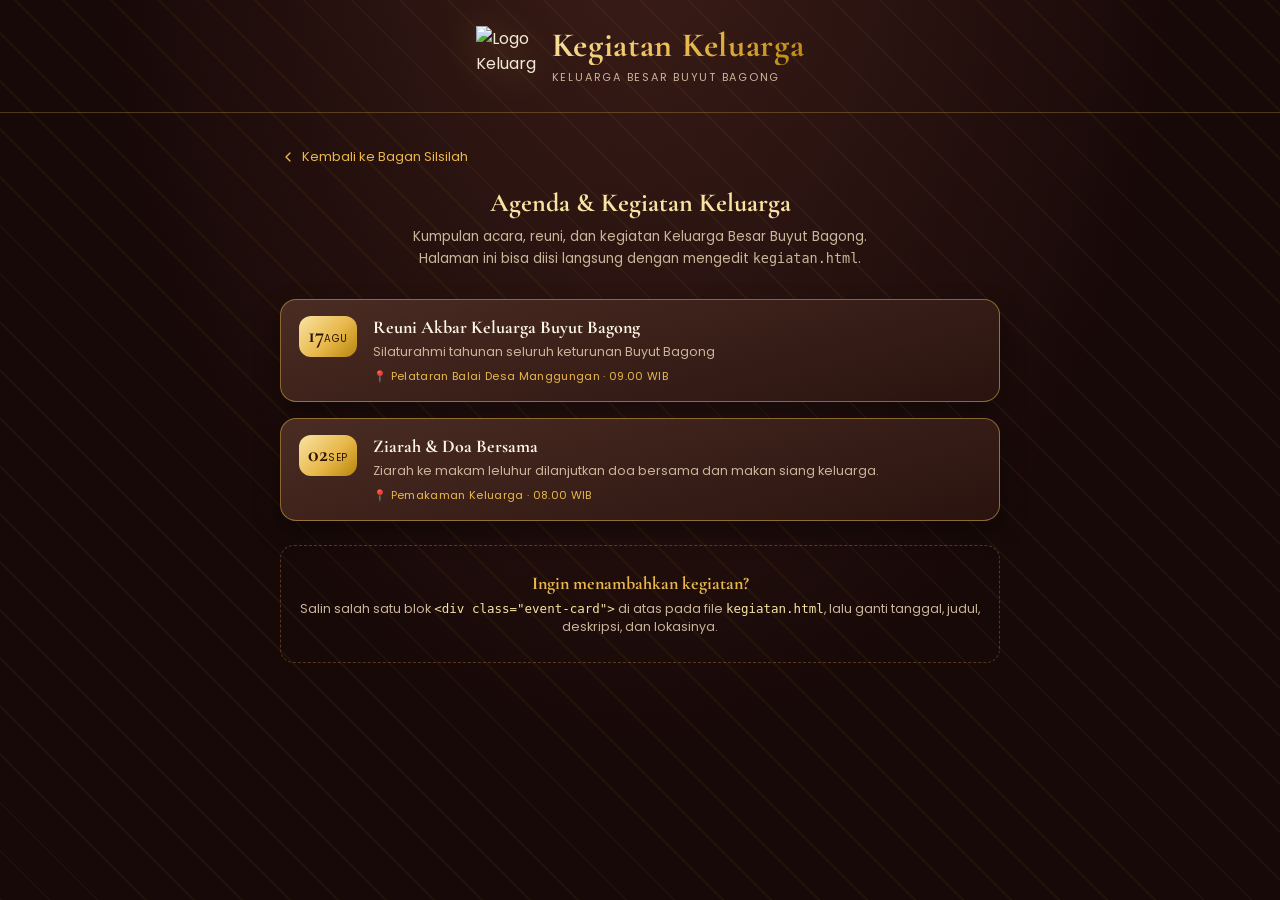
==== commit f2c06277: "Update event location in kegiatan.html" ====
--- a/kegiatan.html
+++ b/kegiatan.html
@@ -85,7 +85,7 @@
       <div class="event-body">
         <h3>Reuni Akbar Keluarga Buyut Bagong</h3>
         <p>Silaturahmi tahunan seluruh keturunan Buyut Bagong</p>
-        <div class="meta">📍 Balai Desa Manggungan · 09.00 WIB</div>
+        <div class="meta">📍 Pelataran Balai Desa Manggungan · 09.00 WIB</div>
       </div>
     </div>
 
--- a/assets/style.css
+++ b/assets/style.css
@@ -68,20 +68,22 @@
 /* ---------- Header ---------- */
 .site-header{
   position:relative; z-index:2;
-  display:flex; flex-direction:column; align-items:center;
-  text-align:center;
-  padding:48px 20px 30px;
+  display:flex; flex-direction:row; align-items:center; justify-content:center;
+  text-align:left;
+  gap:16px;
+  padding:26px 20px;
   border-bottom:1px solid var(--line);
 }
 .site-header .logo{
-  width:96px; height:96px; object-fit:contain;
+  width:60px; height:60px; object-fit:contain; flex:none;
   filter:drop-shadow(0 6px 18px rgba(232,184,75,.35));
-  margin-bottom:14px;
-}
+  margin-bottom:0;
+}
+.site-header .title-group{ display:flex; flex-direction:column; }
 .site-header h1{
   font-family:var(--font-display);
   font-weight:700;
-  font-size:clamp(21px,6vw,44px);
+  font-size:clamp(21px,4vw,34px);
   line-height:1.15;
   letter-spacing:.02em;
   margin:0;
@@ -89,17 +91,11 @@
   -webkit-background-clip:text; background-clip:text; color:transparent;
 }
 .site-header p{
-  margin:6px 0 0;
+  margin:4px 0 0;
   color:var(--cream-dim);
-  letter-spacing:.18em;
+  letter-spacing:.16em;
   text-transform:uppercase;
-  font-size:12px;
-}
-
-@media (max-width:480px){
-  .site-header{ padding:28px 16px 20px; }
-  .site-header .logo{ width:64px; height:64px; margin-bottom:10px; }
-  .site-header p{ font-size:10px; letter-spacing:.12em; }
+  font-size:11px;
 }
 
 /* ---------- Toolbar ---------- */
@@ -232,9 +228,12 @@
 }
 
 .forest{
-  display:flex; gap:56px; align-items:flex-start; justify-content:center;
+  display:flex; gap:40px; align-items:flex-start; justify-content:center;
   flex-wrap:wrap;
 }
+
+/* Bungkus untuk beberapa "akar" silsilah terpisah — disatukan garis seperti baris anak biasa */
+.root-wrap{ padding-top:18px; }
 
 .couple-block{ display:flex; flex-direction:column; align-items:center; }
 
@@ -391,7 +390,7 @@
 .branch-toggle.collapsed .count{ display:block; }
 
 .children{
-  display:flex; gap:44px; position:relative;
+  display:flex; gap:34px; position:relative;
   padding-top:0;
 }
 .children::before{
@@ -660,6 +659,7 @@
   .child-branch{ padding-top:24px; }
   .child-branch::before{ height:24px; }
   .tree-root{ gap:28px; padding:26px 24px 70px; }
+  .root-wrap{ padding-top:14px; }
   .form-grid{ grid-template-columns:1fr; }
 }
 
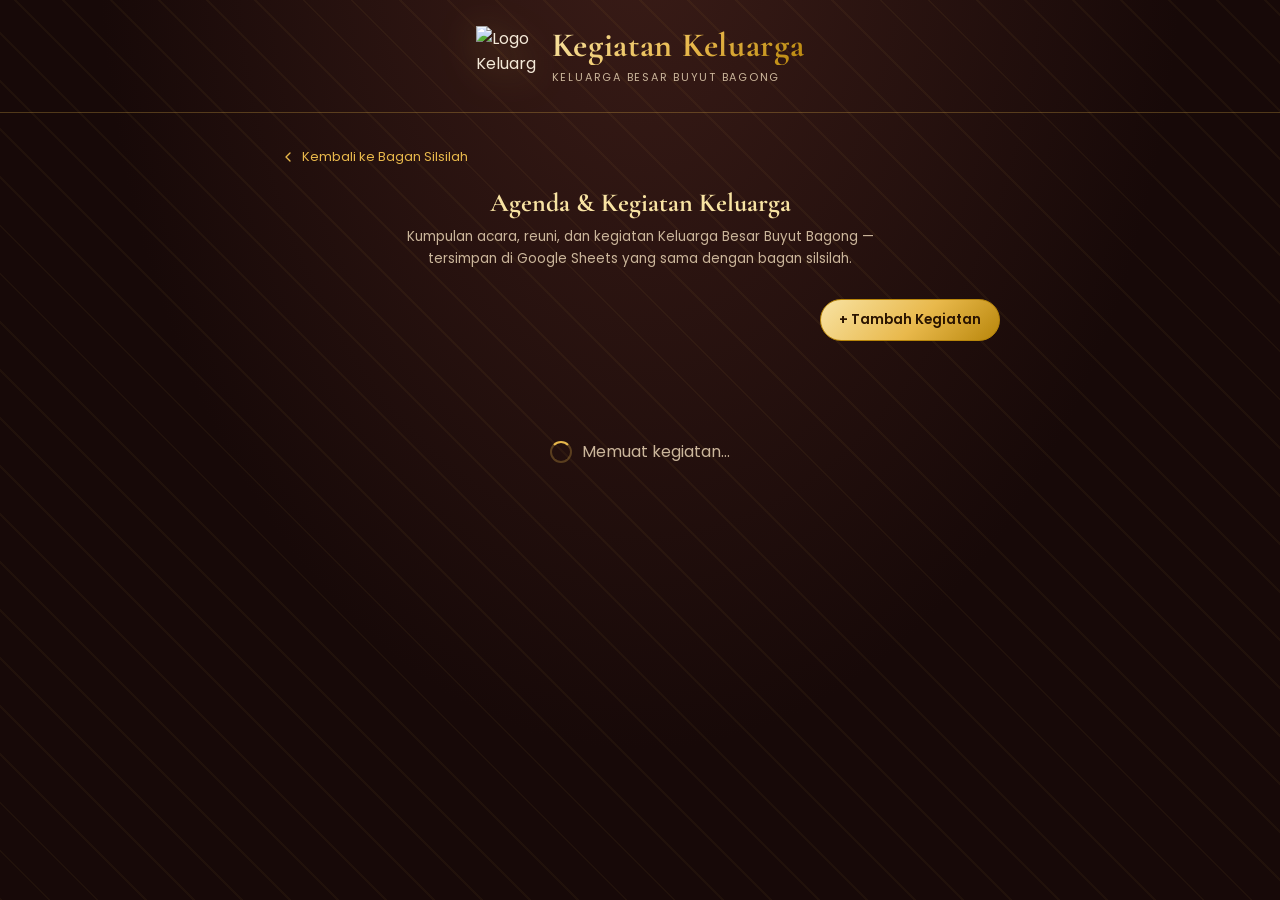
==== commit 2888f1cc: "Add files via upload" ====
--- a/kegiatan.html
+++ b/kegiatan.html
@@ -39,9 +39,12 @@
   }
   .event-date .d{ font-family:var(--font-display); font-weight:700; font-size:22px; line-height:1; }
   .event-date .m{ font-size:10px; text-transform:uppercase; letter-spacing:.06em; }
+  .event-body{ flex:1; min-width:0; }
   .event-body h3{ font-family:var(--font-display); color:#fdf6e6; font-size:18px; margin:0 0 4px; }
   .event-body p{ color:var(--cream-dim); font-size:12.5px; line-height:1.6; margin:0; }
   .event-body .meta{ color:var(--gold-2); font-size:11px; margin-top:6px; letter-spacing:.03em; }
+  .event-actions{ display:flex; gap:8px; margin-top:10px; }
+  .event-actions .btn{ font-size:11px; padding:5px 11px; }
 
   .empty-note{
     text-align:center; color:var(--cream-dim); font-size:12.5px;
@@ -56,6 +59,8 @@
     margin-bottom:20px;
   }
   .back-link:hover{ color:var(--gold-1); }
+
+  .kegiatan-toolbar{ display:flex; justify-content:flex-end; margin-bottom:18px; }
 </style>
 </head>
 <body>
@@ -76,33 +81,55 @@
 
     <div class="kegiatan-intro">
       <h2>Agenda &amp; Kegiatan Keluarga</h2>
-      <p>Kumpulan acara, reuni, dan kegiatan Keluarga Besar Buyut Bagong. Halaman ini bisa diisi langsung dengan mengedit <code>kegiatan.html</code>.</p>
+      <p>Kumpulan acara, reuni, dan kegiatan Keluarga Besar Buyut Bagong — tersimpan di Google Sheets yang sama dengan bagan silsilah.</p>
     </div>
 
-    <!-- Contoh kartu kegiatan — salin blok <div class="event-card"> ini untuk menambah kegiatan baru -->
-    <div class="event-card">
-      <div class="event-date"><span class="d">17</span><span class="m">Agu</span></div>
-      <div class="event-body">
-        <h3>Reuni Akbar Keluarga Buyut Bagong</h3>
-        <p>Silaturahmi tahunan seluruh keturunan Buyut Bagong</p>
-        <div class="meta">📍 Pelataran Balai Desa Manggungan · 09.00 WIB</div>
-      </div>
+    <div class="kegiatan-toolbar">
+      <button type="button" class="btn" id="btnAddKegiatan">+ Tambah Kegiatan</button>
     </div>
 
-    <div class="event-card">
-      <div class="event-date"><span class="d">02</span><span class="m">Sep</span></div>
-      <div class="event-body">
-        <h3>Ziarah &amp; Doa Bersama</h3>
-        <p>Ziarah ke makam leluhur dilanjutkan doa bersama dan makan siang keluarga.</p>
-        <div class="meta">📍 Pemakaman Keluarga · 08.00 WIB</div>
-      </div>
-    </div>
-
-    <div class="empty-note">
-      <b>Ingin menambahkan kegiatan?</b>
-      Salin salah satu blok <code>&lt;div class="event-card"&gt;</code> di atas pada file <code>kegiatan.html</code>, lalu ganti tanggal, judul, deskripsi, dan lokasinya.
+    <div id="kegiatanList">
+      <div class="loader"><div class="spin"></div> Memuat kegiatan…</div>
     </div>
   </main>
+
+  <!-- ============ FORM MODAL (ADD/EDIT KEGIATAN) ============ -->
+  <div class="overlay" id="kegiatanFormOverlay">
+    <div class="modal">
+      <button class="modal-close" type="button" onclick="closeKegiatanForm()">&times;</button>
+      <h2 style="font-family:var(--font-display);color:var(--gold-1);margin-top:0;" id="kegiatanFormTitle">Tambah Kegiatan</h2>
+      <form id="kegiatanForm">
+        <div class="form-grid">
+          <div class="full">
+            <label>Judul Kegiatan *</label>
+            <input type="text" name="judul" required placeholder="Contoh: Reuni Akbar Keluarga">
+          </div>
+          <div>
+            <label>Tanggal</label>
+            <input type="date" name="tanggal">
+          </div>
+          <div>
+            <label>Waktu</label>
+            <input type="text" name="waktu" placeholder="Contoh: 09.00">
+          </div>
+          <div class="full">
+            <label>Lokasi</label>
+            <input type="text" name="lokasi" placeholder="Contoh: Balai Desa Sukamaju">
+          </div>
+          <div class="full">
+            <label>Deskripsi</label>
+            <textarea name="deskripsi" placeholder="Detail acara, siapa saja yang diundang, dsb."></textarea>
+          </div>
+        </div>
+        <div class="modal-actions">
+          <button type="button" class="btn ghost small" id="btnCancelKegiatan">Batal</button>
+          <button type="submit" class="btn small">Simpan</button>
+        </div>
+      </form>
+    </div>
+  </div>
+
+  <div class="toast" id="toast"></div>
 
   <!-- ============ BOTTOM NAV ============ -->
   <nav class="bottom-nav" id="bottomNav">
@@ -114,12 +141,12 @@
       <svg viewBox="0 0 24 24" fill="none" stroke="currentColor" stroke-width="2" stroke-linecap="round" stroke-linejoin="round"><circle cx="11" cy="11" r="7"/><line x1="21" y1="21" x2="16.65" y2="16.65"/></svg>
       <span>Cari</span>
     </a>
-    <a href="index.html?add=1" class="nav-add">
+    <button type="button" id="navAddKegiatan" class="nav-add">
       <span class="add-circle">
         <svg viewBox="0 0 24 24" fill="none" stroke="currentColor" stroke-width="2.6" stroke-linecap="round"><line x1="12" y1="5" x2="12" y2="19"/><line x1="5" y1="12" x2="19" y2="12"/></svg>
       </span>
       <span>Tambah</span>
-    </a>
+    </button>
     <a href="kegiatan.html" class="active">
       <svg viewBox="0 0 24 24" fill="none" stroke="currentColor" stroke-width="2" stroke-linecap="round" stroke-linejoin="round"><rect x="3" y="4" width="18" height="18" rx="2"/><line x1="16" y1="2" x2="16" y2="6"/><line x1="8" y1="2" x2="8" y2="6"/><line x1="3" y1="10" x2="21" y2="10"/></svg>
       <span>Kegiatan</span>
@@ -127,8 +154,9 @@
   </nav>
 
   <script src="assets/config.js"></script>
+  <script src="assets/kegiatan.js"></script>
   <script>
-    document.getElementById('logo').src = CONFIG.LOGO_URL;
+    document.getElementById('navAddKegiatan')?.addEventListener('click', () => openKegiatanForm(null));
   </script>
   <script src="assets/pwa.js"></script>
 </body>
